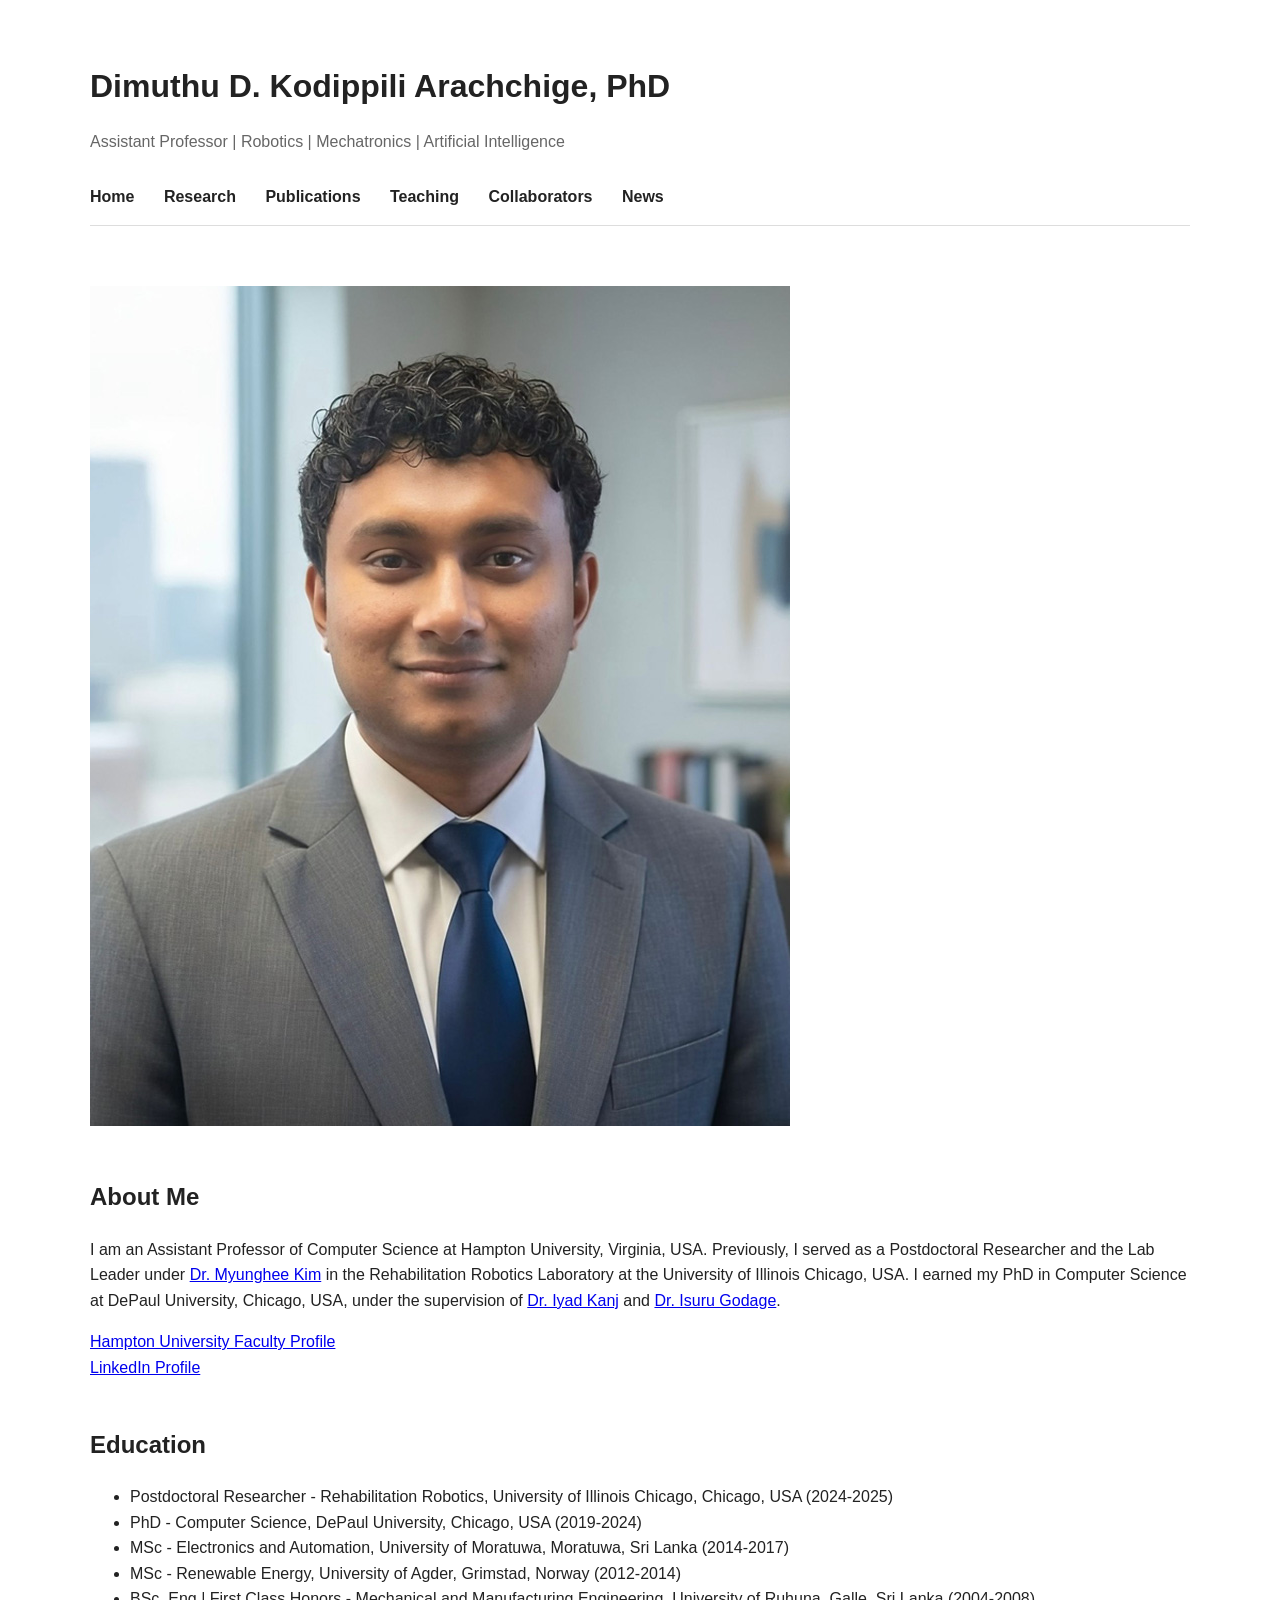
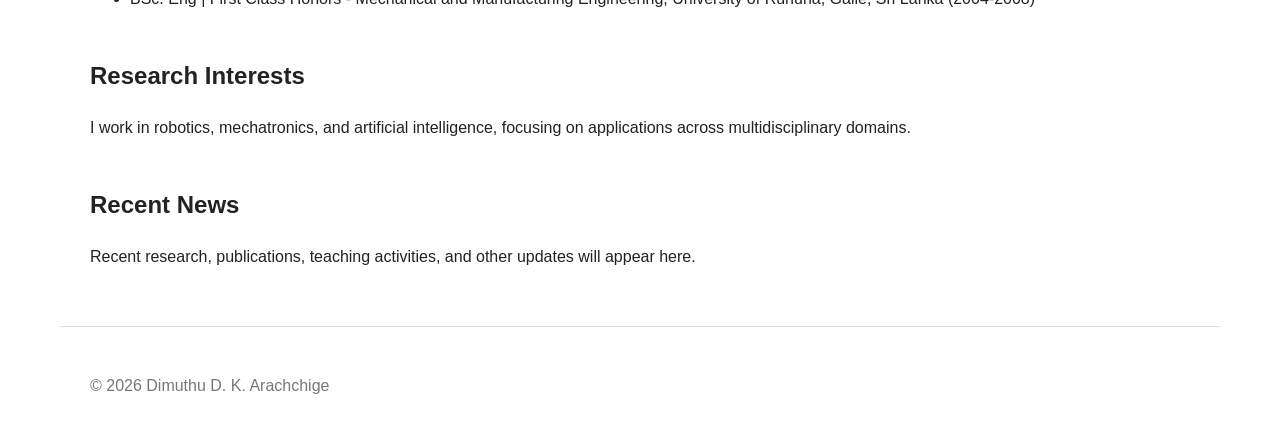
==== index.html @ 6e73e21c "Update index.html" ====
<!DOCTYPE html>
<html lang="en">

<head>
    <meta charset="UTF-8">
    <meta name="viewport" content="width=device-width, initial-scale=1.0">

    <title>Dimuthu D. K. Arachchige</title>

    <link rel="stylesheet" href="assets/css/style.css">
</head>

<body>

<header>
    <h1>Dimuthu D. Kodippili Arachchige, PhD</h1>
    <p>Assistant Professor | Robotics | Mechatronics | Artificial Intelligence</p>

    <nav>
        <a href="index.html">Home</a>
        <a href="research.html">Research</a>
        <a href="publications.html">Publications</a>
        <a href="teaching.html">Teaching</a>
        <a href="collaborators.html">Collaborators</a>
        <a href="news.html">News</a>
    </nav>
</header>

<main>

    <img src="assets/images/profile.jpg"
     alt="Dimuthu D. K. Arachchige"
     class="profile-photo">
    
    <h2>About Me</h2>

    <p>
        I am an Assistant Professor of Computer Science at Hampton University, Virginia, USA. Previously, I served as a Postdoctoral Researcher and the Lab Leader under <a href="https://mie.uic.edu/profiles/myunghee-kim/" target="_blank">Dr. Myunghee Kim</a> 
        in the Rehabilitation Robotics Laboratory at the University of Illinois Chicago, USA. I earned my PhD in Computer Science at DePaul University, Chicago, USA, under the supervision of <a href="https://www.depaul.edu/faculty/iyad-kanj" target="_blank">Dr. Iyad Kanj</a> 
        and <a href="https://engineering.tamu.edu/etid/profiles/godage-isuru.html" target="_blank">Dr. Isuru Godage</a>.    
    </p>
    
    <p>
        <a href="https://home.hamptonu.edu/science/faculty-staff/dimuthu-kodippili-arachchige/" target="_blank">Hampton University Faculty Profile</a>
        <br>

        <a href="https://www.linkedin.com/in/dimuthudharshana/">LinkedIn Profile</a>
    </p>

    <h2>Education</h2>

    <ul>
        <li>Postdoctoral Researcher - Rehabilitation Robotics, University of Illinois Chicago, Chicago, USA (2024-2025)</li>
        <li>PhD - Computer Science, DePaul University, Chicago, USA (2019-2024)</li>
        <li>MSc - Electronics and Automation, University of Moratuwa, Moratuwa, Sri Lanka (2014-2017)</li>
        <li>MSc - Renewable Energy, University of Agder, Grimstad, Norway (2012-2014)</li>
        <li>BSc. Eng | First Class Honors - Mechanical and Manufacturing Engineering, University of Ruhuna, Galle, Sri Lanka (2004-2008)</li>
    </ul>
    
    <h2>Research Interests</h2>

    <p>
        I work in robotics, mechatronics, and artificial intelligence, focusing on applications across multidisciplinary domains.
    </p>

    <h2>Recent News</h2>

    <p>
        Recent research, publications, teaching activities, and other
        updates will appear here.
    </p>

</main>

<footer>
    <p>&copy; 2026 Dimuthu D. K. Arachchige</p>
</footer>

</body>
</html>
---- assets/css/style.css ----
body {
    font-family: Arial, Helvetica, sans-serif;
    margin: 0;
    line-height: 1.6;
    color: #222;
    background: #ffffff;
}

header {
    max-width: 1100px;
    margin: auto;
    padding: 40px 30px 20px;
}

header h1 {
    margin-bottom: 5px;
}

header p {
    color: #666;
}

nav {
    margin-top: 30px;
    padding-bottom: 15px;
    border-bottom: 1px solid #ddd;
}

nav a {
    margin-right: 25px;
    text-decoration: none;
    color: #222;
    font-weight: 600;
}

nav a:hover {
    text-decoration: underline;
}

main {
    max-width: 1100px;
    margin: auto;
    padding: 40px 30px;
}

h2 {
    margin-top: 45px;
}

footer {
    max-width: 1100px;
    margin: auto;
    padding: 30px;
    border-top: 1px solid #ddd;
    color: #777;
}
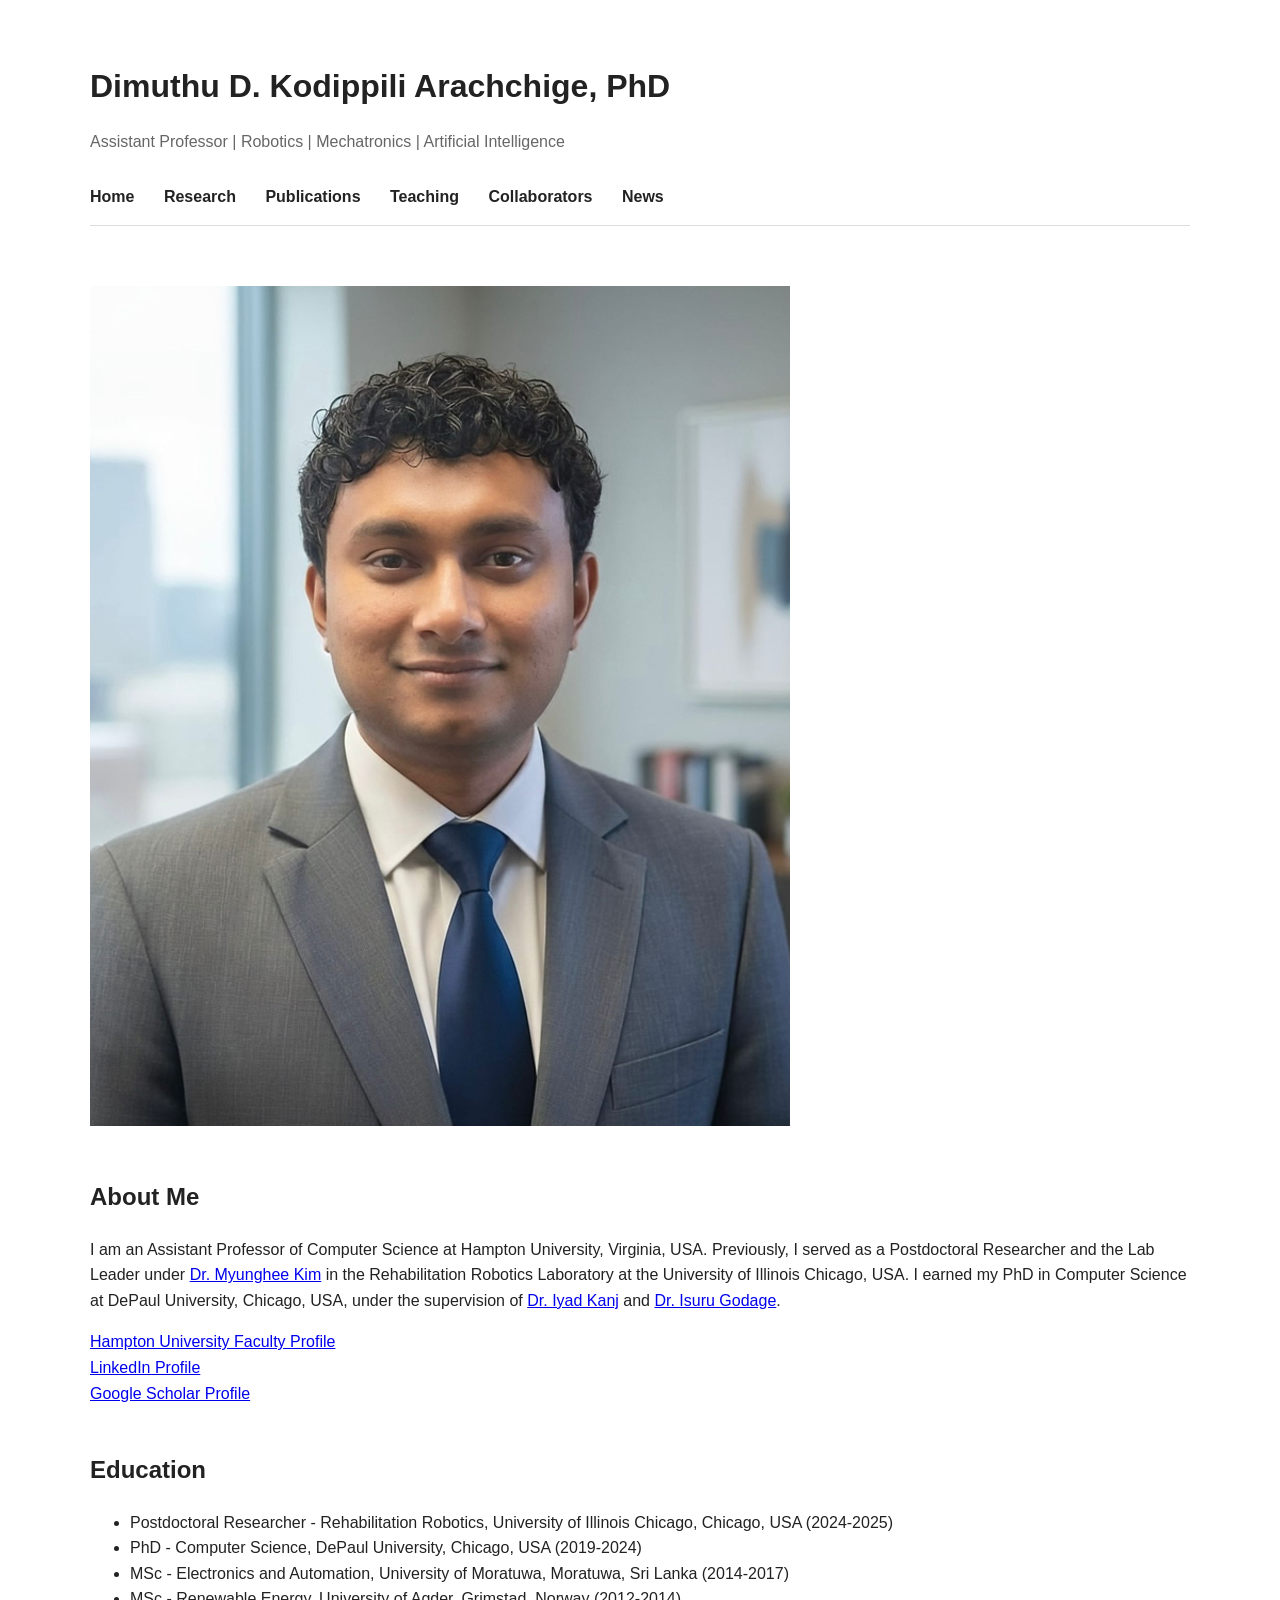
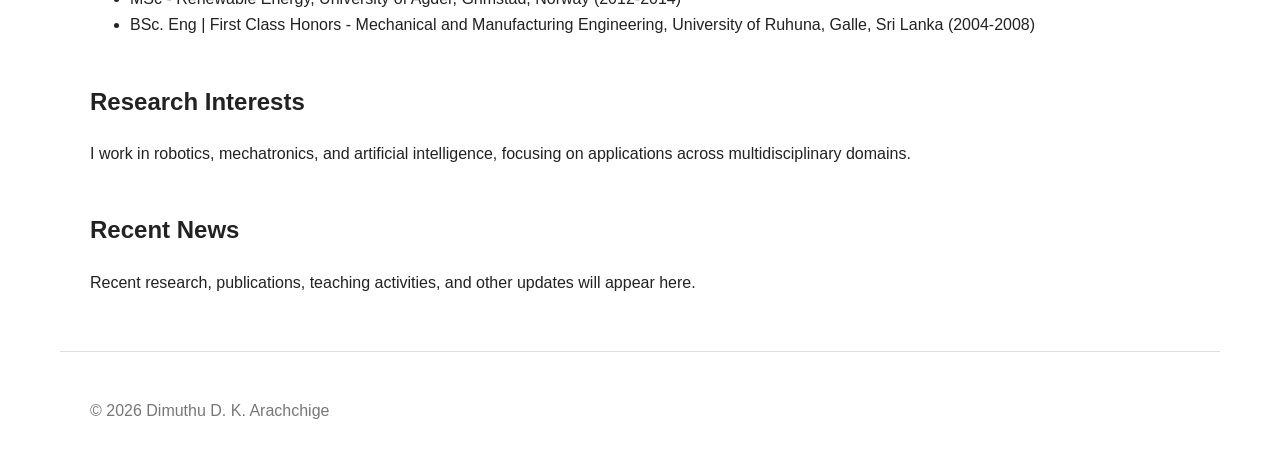
==== commit d5cae4e8: "Update index.html" ====
--- a/index.html
+++ b/index.html
@@ -39,12 +39,15 @@
         in the Rehabilitation Robotics Laboratory at the University of Illinois Chicago, USA. I earned my PhD in Computer Science at DePaul University, Chicago, USA, under the supervision of <a href="https://www.depaul.edu/faculty/iyad-kanj" target="_blank">Dr. Iyad Kanj</a> 
         and <a href="https://engineering.tamu.edu/etid/profiles/godage-isuru.html" target="_blank">Dr. Isuru Godage</a>.    
     </p>
+
+
     
     <p>
         <a href="https://home.hamptonu.edu/science/faculty-staff/dimuthu-kodippili-arachchige/" target="_blank">Hampton University Faculty Profile</a>
         <br>
-
-        <a href="https://www.linkedin.com/in/dimuthudharshana/">LinkedIn Profile</a>
+        <a href="https://www.linkedin.com/in/dimuthudharshana/" target="_blank">LinkedIn Profile</a>
+        <br>
+        <a href="https://scholar.google.com/citations?hl=en&user=IWtwt3IAAAAJ" target="_blank"> Google Scholar Profile </a>
     </p>
 
     <h2>Education</h2>
--- a/assets/css/style.css
+++ b/assets/css/style.css
@@ -54,3 +54,26 @@
     border-top: 1px solid #ddd;
     color: #777;
 }
+
+.publication-list {
+    padding-left: 20px;
+}
+
+.publication-list li {
+    margin-bottom: 18px;
+    line-height: 1.7;
+}
+
+.publication-list a {
+    text-decoration: none;
+}
+
+.publication-list a:hover {
+    text-decoration: underline;
+}
+
+.publication-tag {
+    font-weight: 600;
+    margin-left: 4px;
+}
+
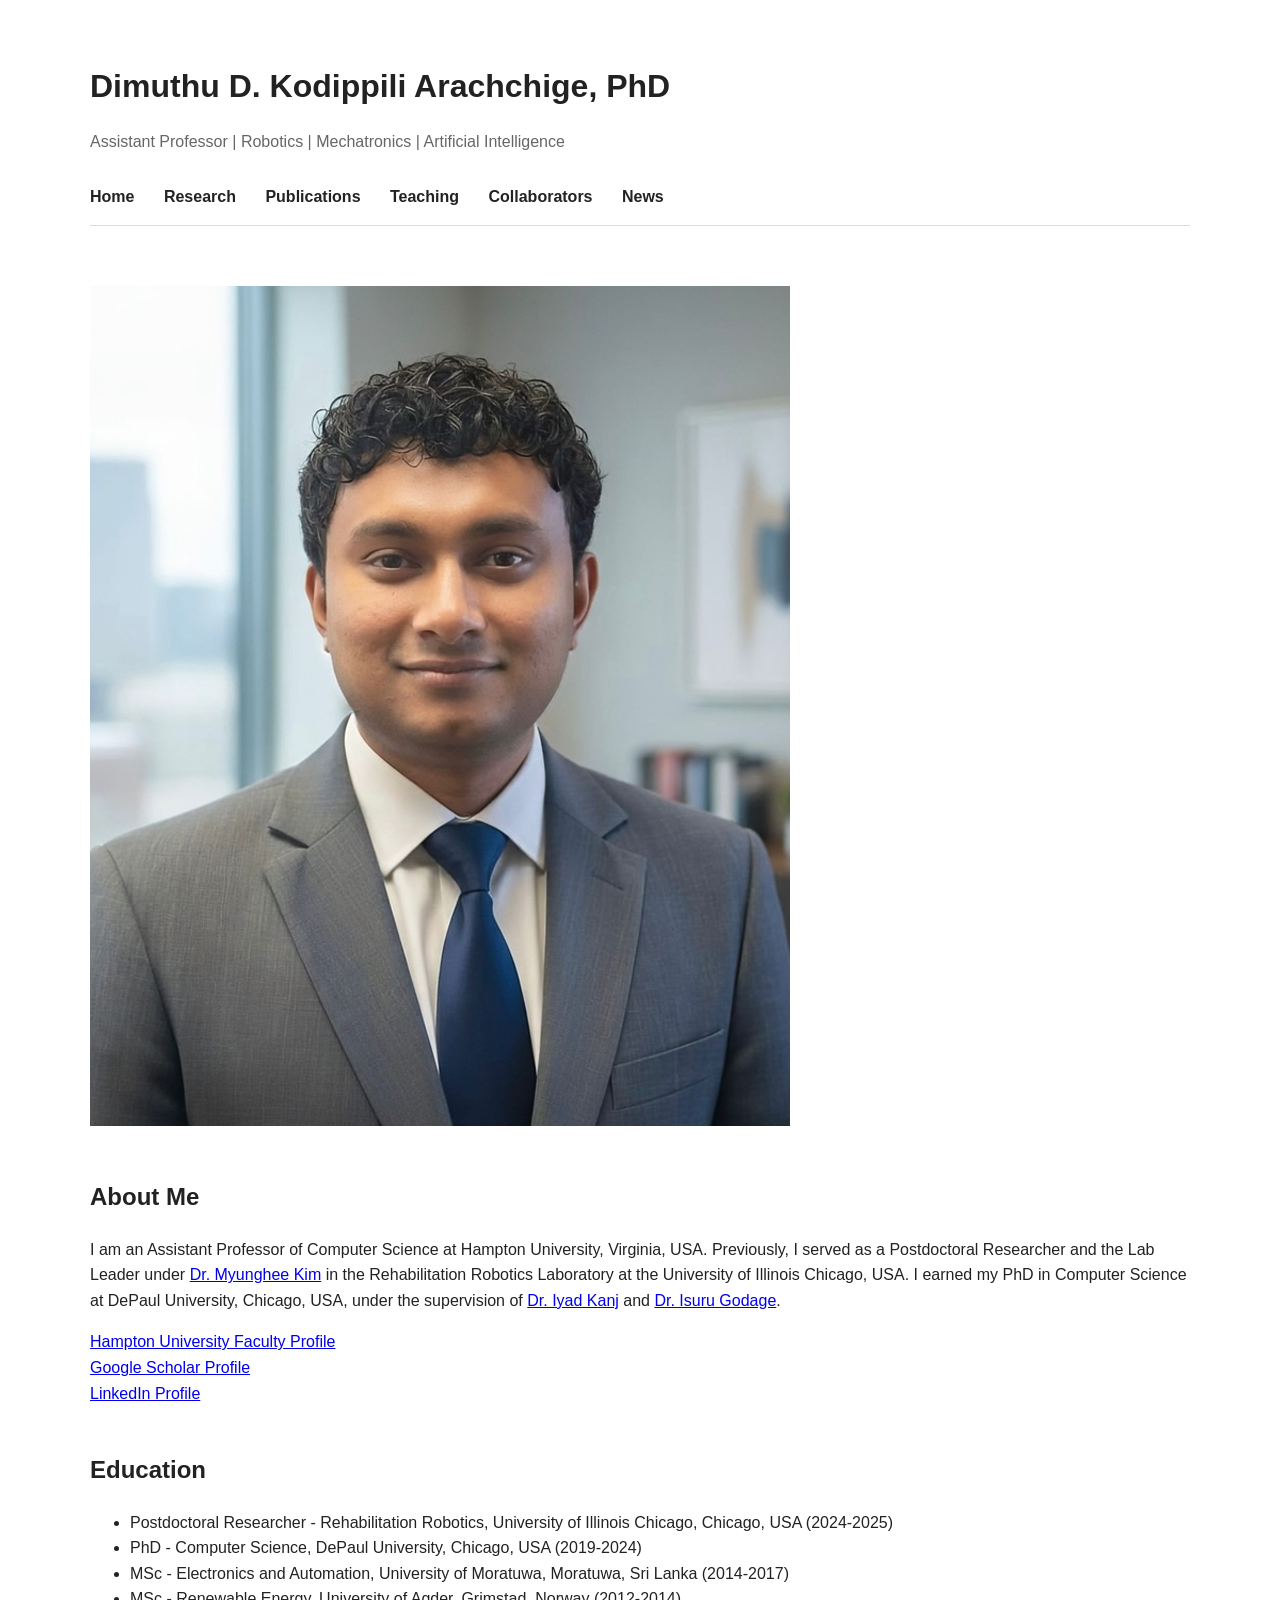
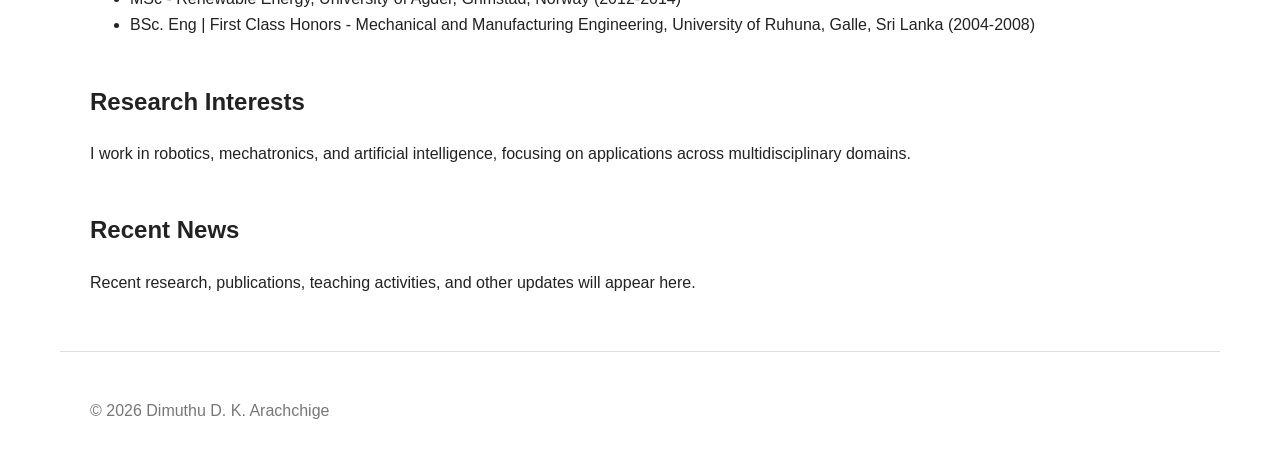
==== commit eb33157b: "Update index.html" ====
--- a/index.html
+++ b/index.html
@@ -45,9 +45,9 @@
     <p>
         <a href="https://home.hamptonu.edu/science/faculty-staff/dimuthu-kodippili-arachchige/" target="_blank">Hampton University Faculty Profile</a>
         <br>
+        <a href="https://scholar.google.com/citations?hl=en&user=IWtwt3IAAAAJ&view_op=list_works&sortby=pubdate" target="_blank"> Google Scholar Profile </a>
+        <br>
         <a href="https://www.linkedin.com/in/dimuthudharshana/" target="_blank">LinkedIn Profile</a>
-        <br>
-        <a href="https://scholar.google.com/citations?hl=en&user=IWtwt3IAAAAJ" target="_blank"> Google Scholar Profile </a>
     </p>
 
     <h2>Education</h2>
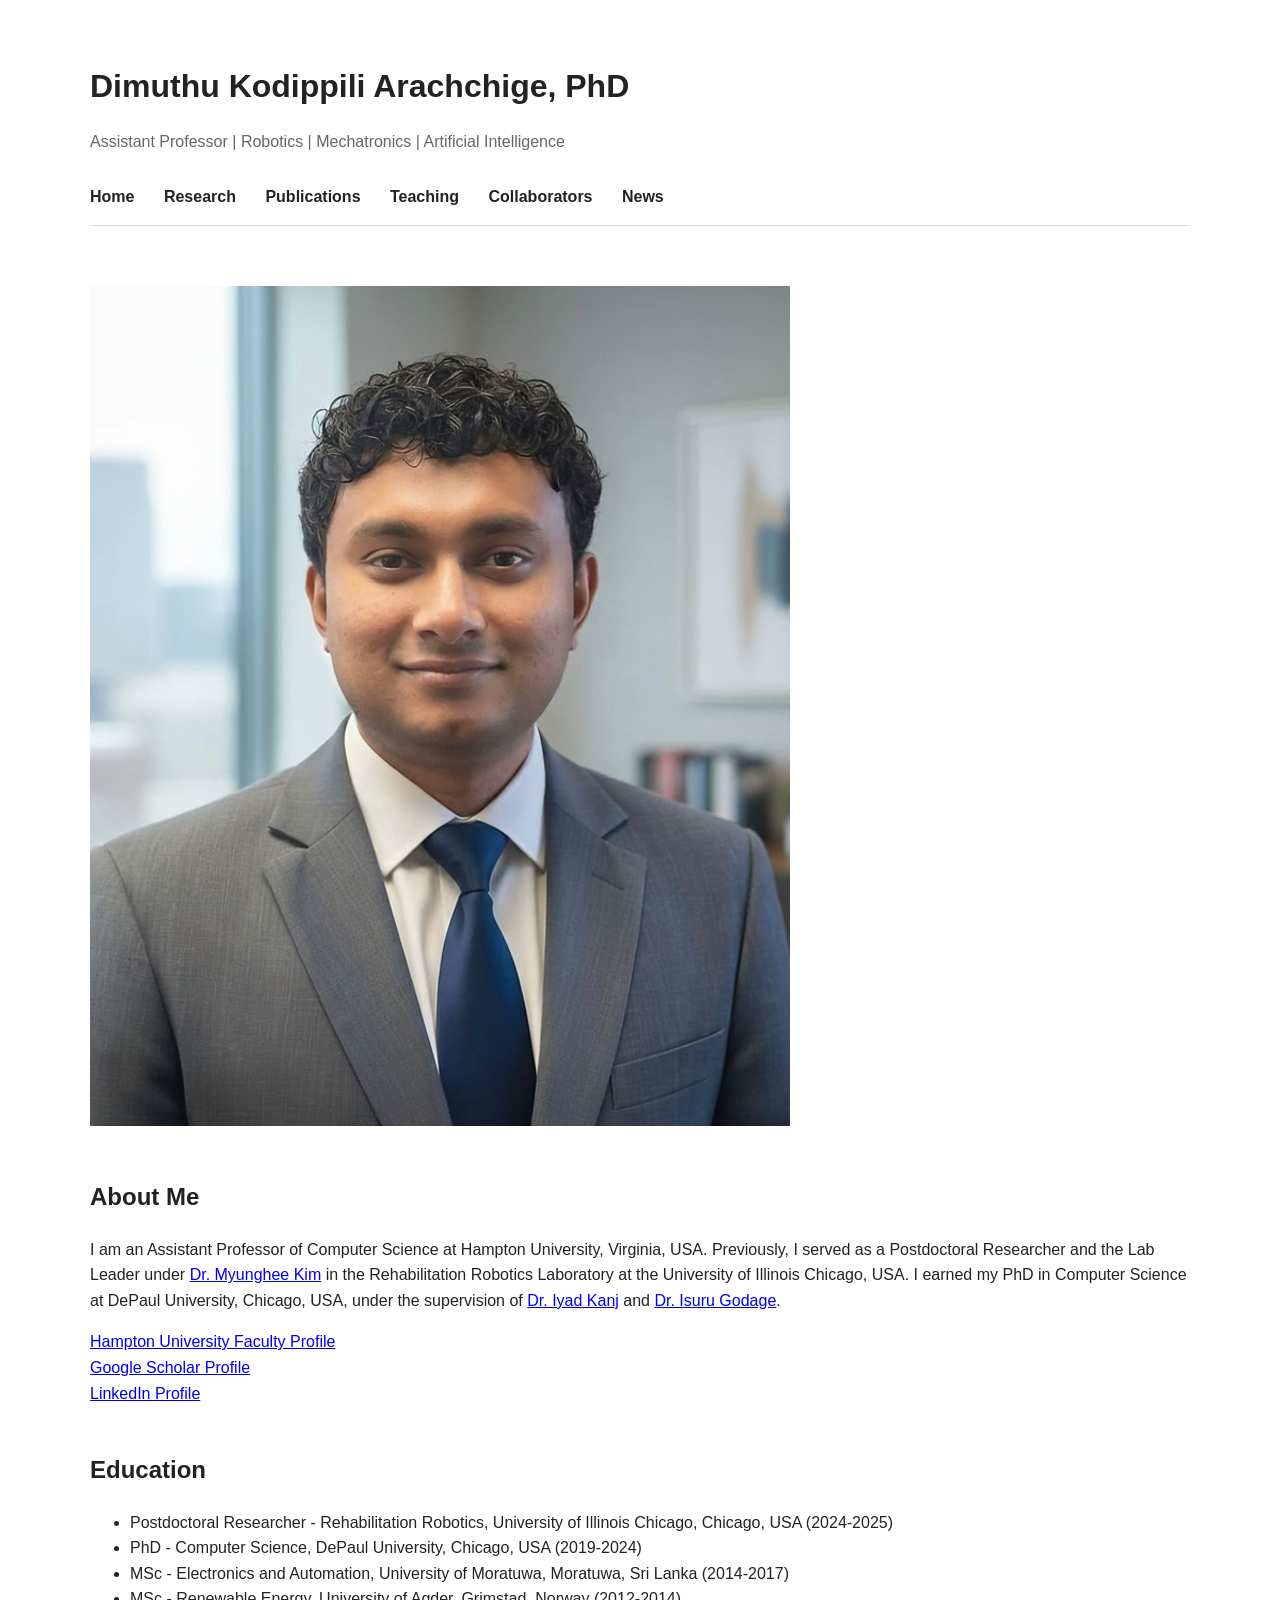
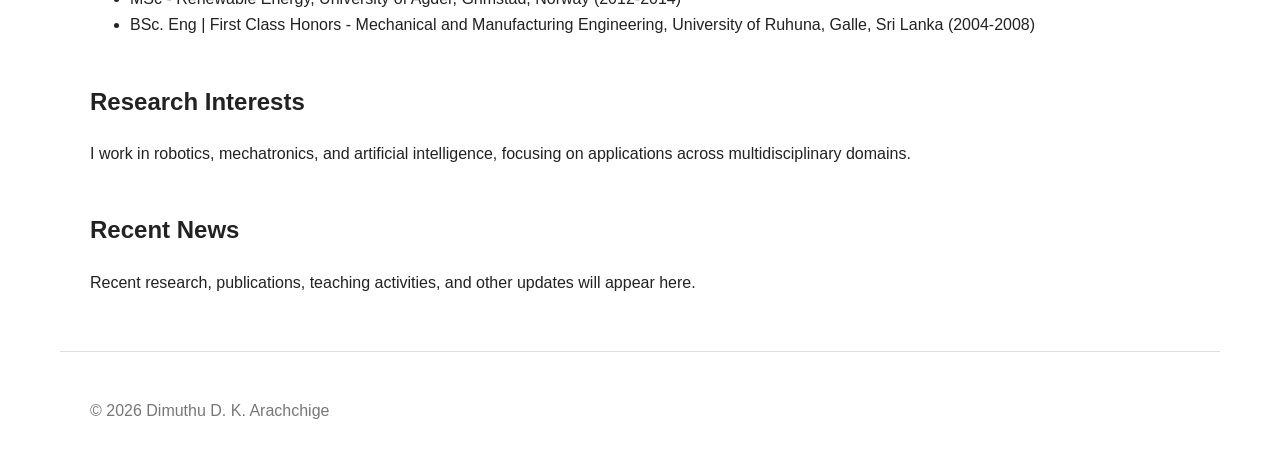
==== commit cf1b568f: "Update index.html" ====
--- a/index.html
+++ b/index.html
@@ -13,7 +13,7 @@
 <body>
 
 <header>
-    <h1>Dimuthu D. Kodippili Arachchige, PhD</h1>
+    <h1>Dimuthu Kodippili Arachchige, PhD</h1>
     <p>Assistant Professor | Robotics | Mechatronics | Artificial Intelligence</p>
 
     <nav>
--- a/assets/css/style.css
+++ b/assets/css/style.css
@@ -56,12 +56,12 @@
 }
 
 .publication-list {
-    padding-left: 20px;
+    padding-left: 25px;
 }
 
 .publication-list li {
     margin-bottom: 18px;
-    line-height: 1.7;
+    line-height: 1.35;
 }
 
 .publication-list a {
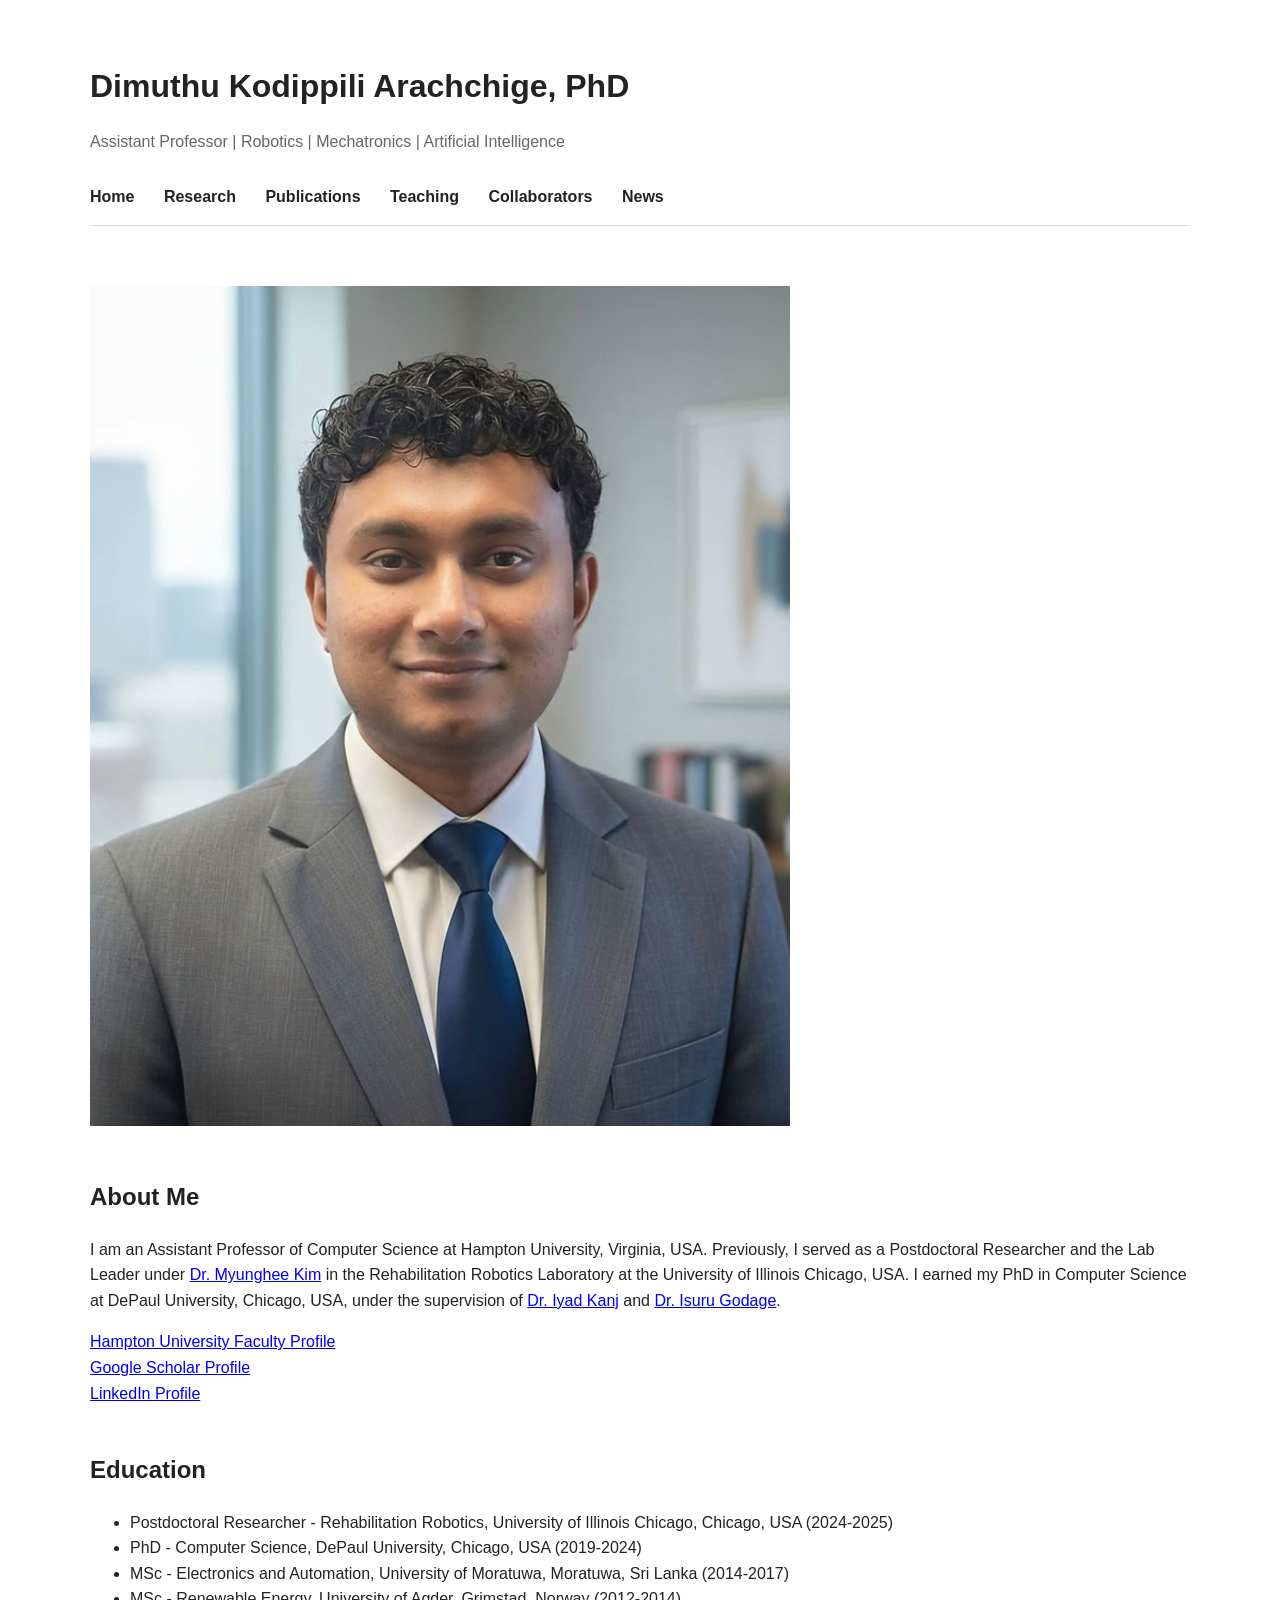
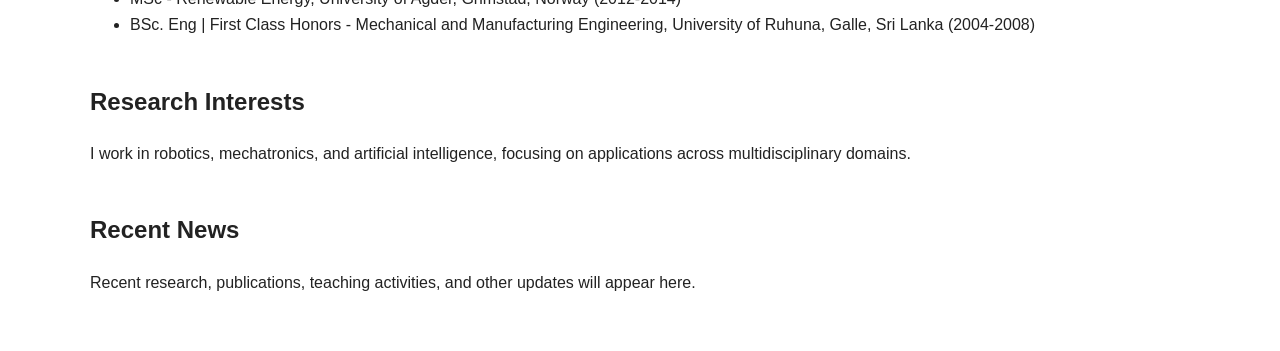
==== commit c4862501: "Update index.html" ====
--- a/index.html
+++ b/index.html
@@ -26,58 +26,77 @@
     </nav>
 </header>
 
-<main>
+<main class="home-layout">
 
-    <img src="assets/images/profile.jpg"
-     alt="Dimuthu D. K. Arachchige"
-     class="profile-photo">
-    
-    <h2>About Me</h2>
+    <!-- LEFT SIDE -->
+    <section class="main-content">
 
-    <p>
-        I am an Assistant Professor of Computer Science at Hampton University, Virginia, USA. Previously, I served as a Postdoctoral Researcher and the Lab Leader under <a href="https://mie.uic.edu/profiles/myunghee-kim/" target="_blank">Dr. Myunghee Kim</a> 
-        in the Rehabilitation Robotics Laboratory at the University of Illinois Chicago, USA. I earned my PhD in Computer Science at DePaul University, Chicago, USA, under the supervision of <a href="https://www.depaul.edu/faculty/iyad-kanj" target="_blank">Dr. Iyad Kanj</a> 
-        and <a href="https://engineering.tamu.edu/etid/profiles/godage-isuru.html" target="_blank">Dr. Isuru Godage</a>.    
-    </p>
+        <img src="assets/images/profile.jpg"
+             alt="Dimuthu D. K. Arachchige"
+             class="profile-photo">
+
+        <h2>About Me</h2>
+
+        <p>
+            I am an Assistant Professor of Computer Science at Hampton University, Virginia, USA.
+            Previously, I served as a Postdoctoral Researcher and the Lab Leader under
+            <a href="https://mie.uic.edu/profiles/myunghee-kim/" target="_blank">Dr. Myunghee Kim</a>
+            in the Rehabilitation Robotics Laboratory at the University of Illinois Chicago, USA.
+            I earned my PhD in Computer Science at DePaul University, Chicago, USA, under the supervision of
+            <a href="https://www.depaul.edu/faculty/iyad-kanj" target="_blank">Dr. Iyad Kanj</a>
+            and
+            <a href="https://engineering.tamu.edu/etid/profiles/godage-isuru.html" target="_blank">Dr. Isuru Godage</a>.
+        </p>
+
+        <p>
+            <a href="https://home.hamptonu.edu/science/faculty-staff/dimuthu-kodippili-arachchige/"
+               target="_blank">
+                Hampton University Faculty Profile
+            </a>
+            <br>
+
+            <a href="https://scholar.google.com/citations?hl=en&user=IWtwt3IAAAAJ&view_op=list_works&sortby=pubdate"
+               target="_blank">
+                Google Scholar Profile
+            </a>
+            <br>
+
+            <a href="https://www.linkedin.com/in/dimuthudharshana/"
+               target="_blank">
+                LinkedIn Profile
+            </a>
+        </p>
+
+        <h2>Education</h2>
+
+        <ul>
+            <li>Postdoctoral Researcher - Rehabilitation Robotics, University of Illinois Chicago, Chicago, USA (2024-2025)</li>
+            <li>PhD - Computer Science, DePaul University, Chicago, USA (2019-2024)</li>
+            <li>MSc - Electronics and Automation, University of Moratuwa, Moratuwa, Sri Lanka (2014-2017)</li>
+            <li>MSc - Renewable Energy, University of Agder, Grimstad, Norway (2012-2014)</li>
+            <li>BSc. Eng | First Class Honors - Mechanical and Manufacturing Engineering, University of Ruhuna, Galle, Sri Lanka (2004-2008)</li>
+        </ul>
+
+        <h2>Research Interests</h2>
+
+        <p>
+            I work in robotics, mechatronics, and artificial intelligence,
+            focusing on applications across multidisciplinary domains.
+        </p>
+
+    </section>
 
 
-    
-    <p>
-        <a href="https://home.hamptonu.edu/science/faculty-staff/dimuthu-kodippili-arachchige/" target="_blank">Hampton University Faculty Profile</a>
-        <br>
-        <a href="https://scholar.google.com/citations?hl=en&user=IWtwt3IAAAAJ&view_op=list_works&sortby=pubdate" target="_blank"> Google Scholar Profile </a>
-        <br>
-        <a href="https://www.linkedin.com/in/dimuthudharshana/" target="_blank">LinkedIn Profile</a>
-    </p>
+    <!-- RIGHT SIDE -->
+    <aside class="news-sidebar">
 
-    <h2>Education</h2>
+        <h2>Recent News</h2>
 
-    <ul>
-        <li>Postdoctoral Researcher - Rehabilitation Robotics, University of Illinois Chicago, Chicago, USA (2024-2025)</li>
-        <li>PhD - Computer Science, DePaul University, Chicago, USA (2019-2024)</li>
-        <li>MSc - Electronics and Automation, University of Moratuwa, Moratuwa, Sri Lanka (2014-2017)</li>
-        <li>MSc - Renewable Energy, University of Agder, Grimstad, Norway (2012-2014)</li>
-        <li>BSc. Eng | First Class Honors - Mechanical and Manufacturing Engineering, University of Ruhuna, Galle, Sri Lanka (2004-2008)</li>
-    </ul>
-    
-    <h2>Research Interests</h2>
+        <p>
+            Recent research, publications, teaching activities,
+            and other updates will appear here.
+        </p>
 
-    <p>
-        I work in robotics, mechatronics, and artificial intelligence, focusing on applications across multidisciplinary domains.
-    </p>
-
-    <h2>Recent News</h2>
-
-    <p>
-        Recent research, publications, teaching activities, and other
-        updates will appear here.
-    </p>
+    </aside>
 
 </main>
-
-<footer>
-    <p>&copy; 2026 Dimuthu D. K. Arachchige</p>
-</footer>
-
-</body>
-</html>
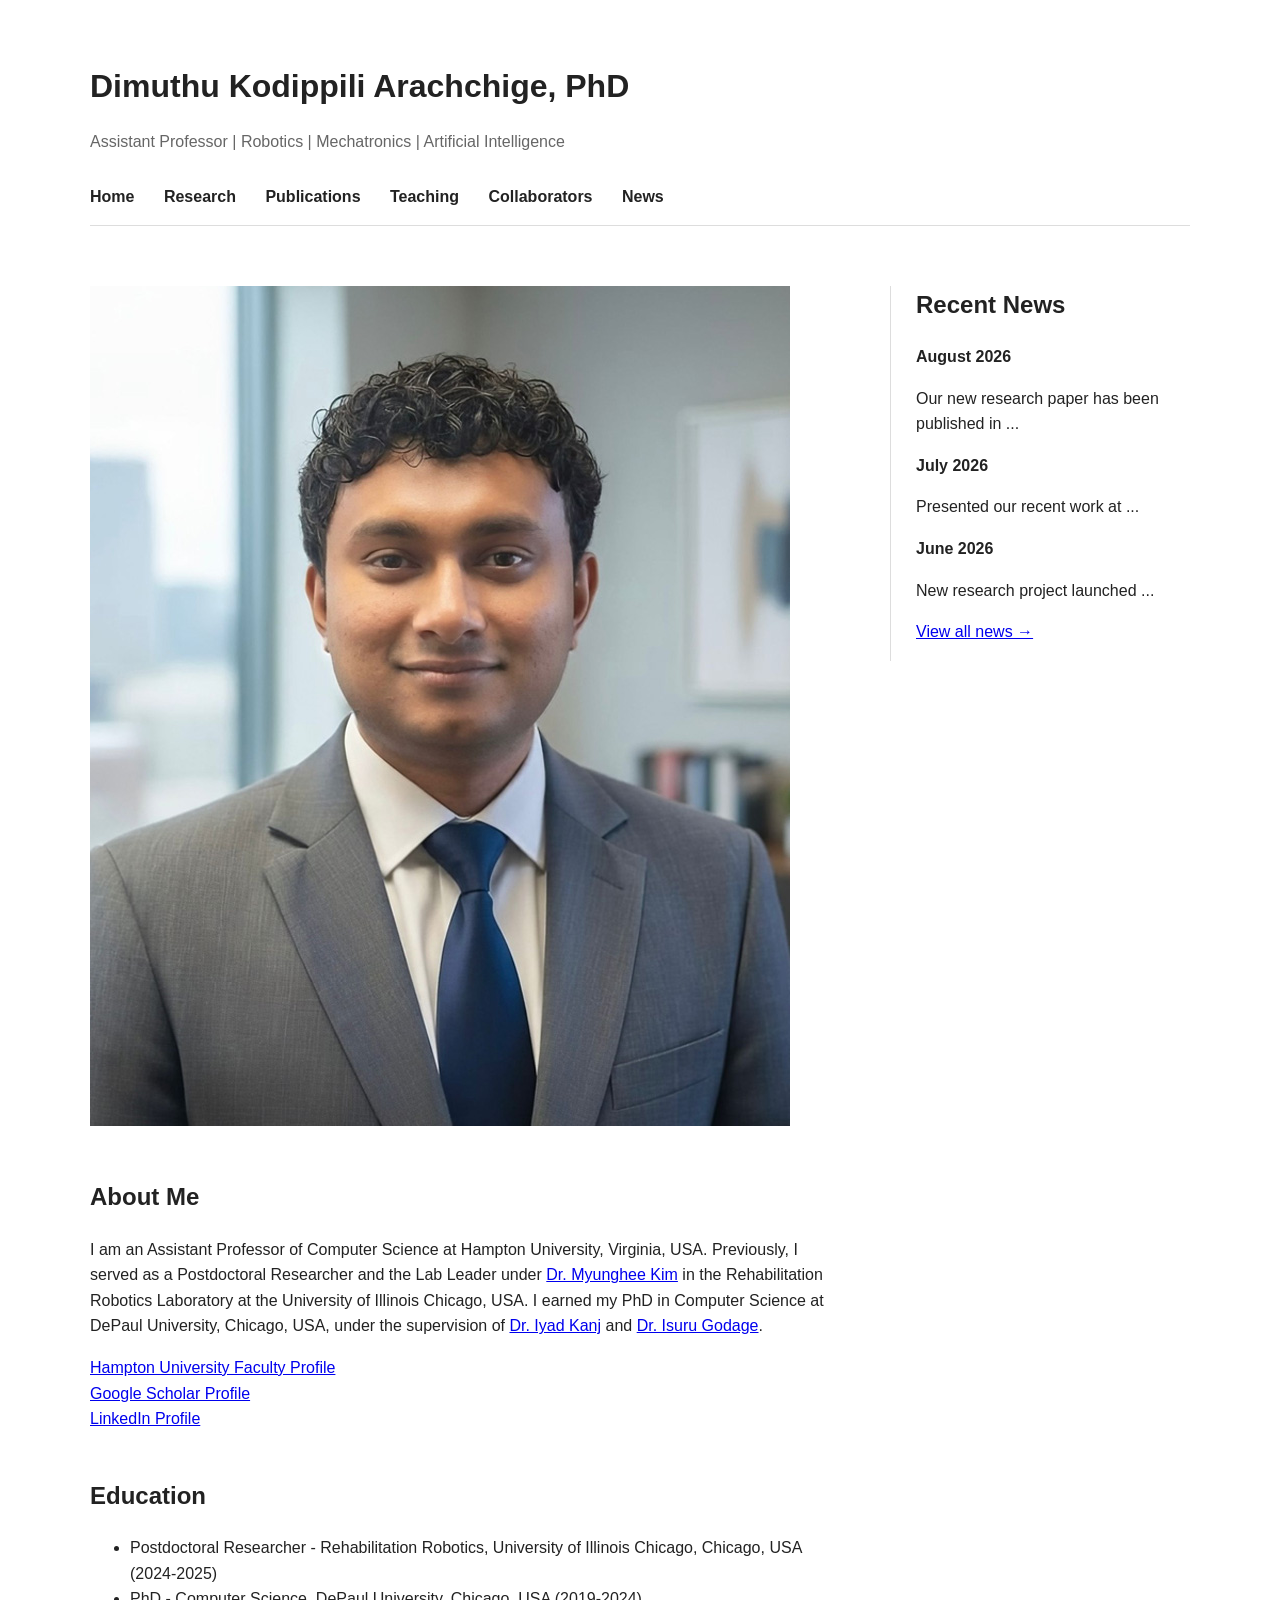
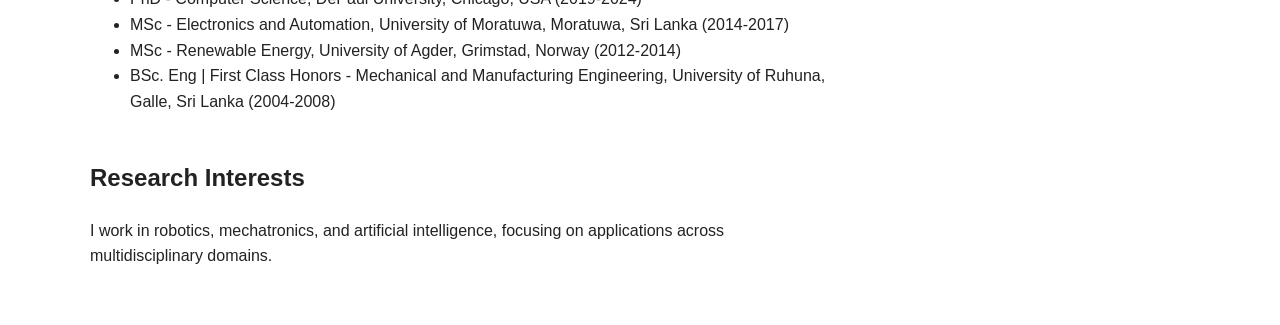
==== commit a7c72fa1: "Update index.html" ====
--- a/index.html
+++ b/index.html
@@ -88,15 +88,29 @@
 
 
     <!-- RIGHT SIDE -->
-    <aside class="news-sidebar">
+<aside class="news-sidebar">
 
-        <h2>Recent News</h2>
+    <h2>Recent News</h2>
 
-        <p>
-            Recent research, publications, teaching activities,
-            and other updates will appear here.
-        </p>
+    <div class="news-item">
+        <strong>August 2026</strong>
+        <p>Our new research paper has been published in ...</p>
+    </div>
 
-    </aside>
+    <div class="news-item">
+        <strong>July 2026</strong>
+        <p>Presented our recent work at ...</p>
+    </div>
+
+    <div class="news-item">
+        <strong>June 2026</strong>
+        <p>New research project launched ...</p>
+    </div>
+
+    <p>
+        <a href="news.html">View all news →</a>
+    </p>
+
+</aside>
 
 </main>
--- a/assets/css/style.css
+++ b/assets/css/style.css
@@ -77,3 +77,40 @@
     margin-left: 4px;
 }
 
+/* Two-column homepage layout */
+
+.home-layout {
+    display: grid;
+    grid-template-columns: minmax(0, 1fr) 300px;
+    gap: 50px;
+    align-items: start;
+}
+
+.main-content {
+    min-width: 0;
+}
+
+.news-sidebar {
+    border-left: 1px solid #ddd;
+    padding-left: 25px;
+}
+
+.news-sidebar h2 {
+    margin-top: 0;
+}
+
+@media (max-width: 800px) {
+
+    .home-layout {
+        grid-template-columns: 1fr;
+        gap: 25px;
+    }
+
+    .news-sidebar {
+        border-left: none;
+        border-top: 1px solid #ddd;
+        padding-left: 0;
+        padding-top: 20px;
+    }
+
+}
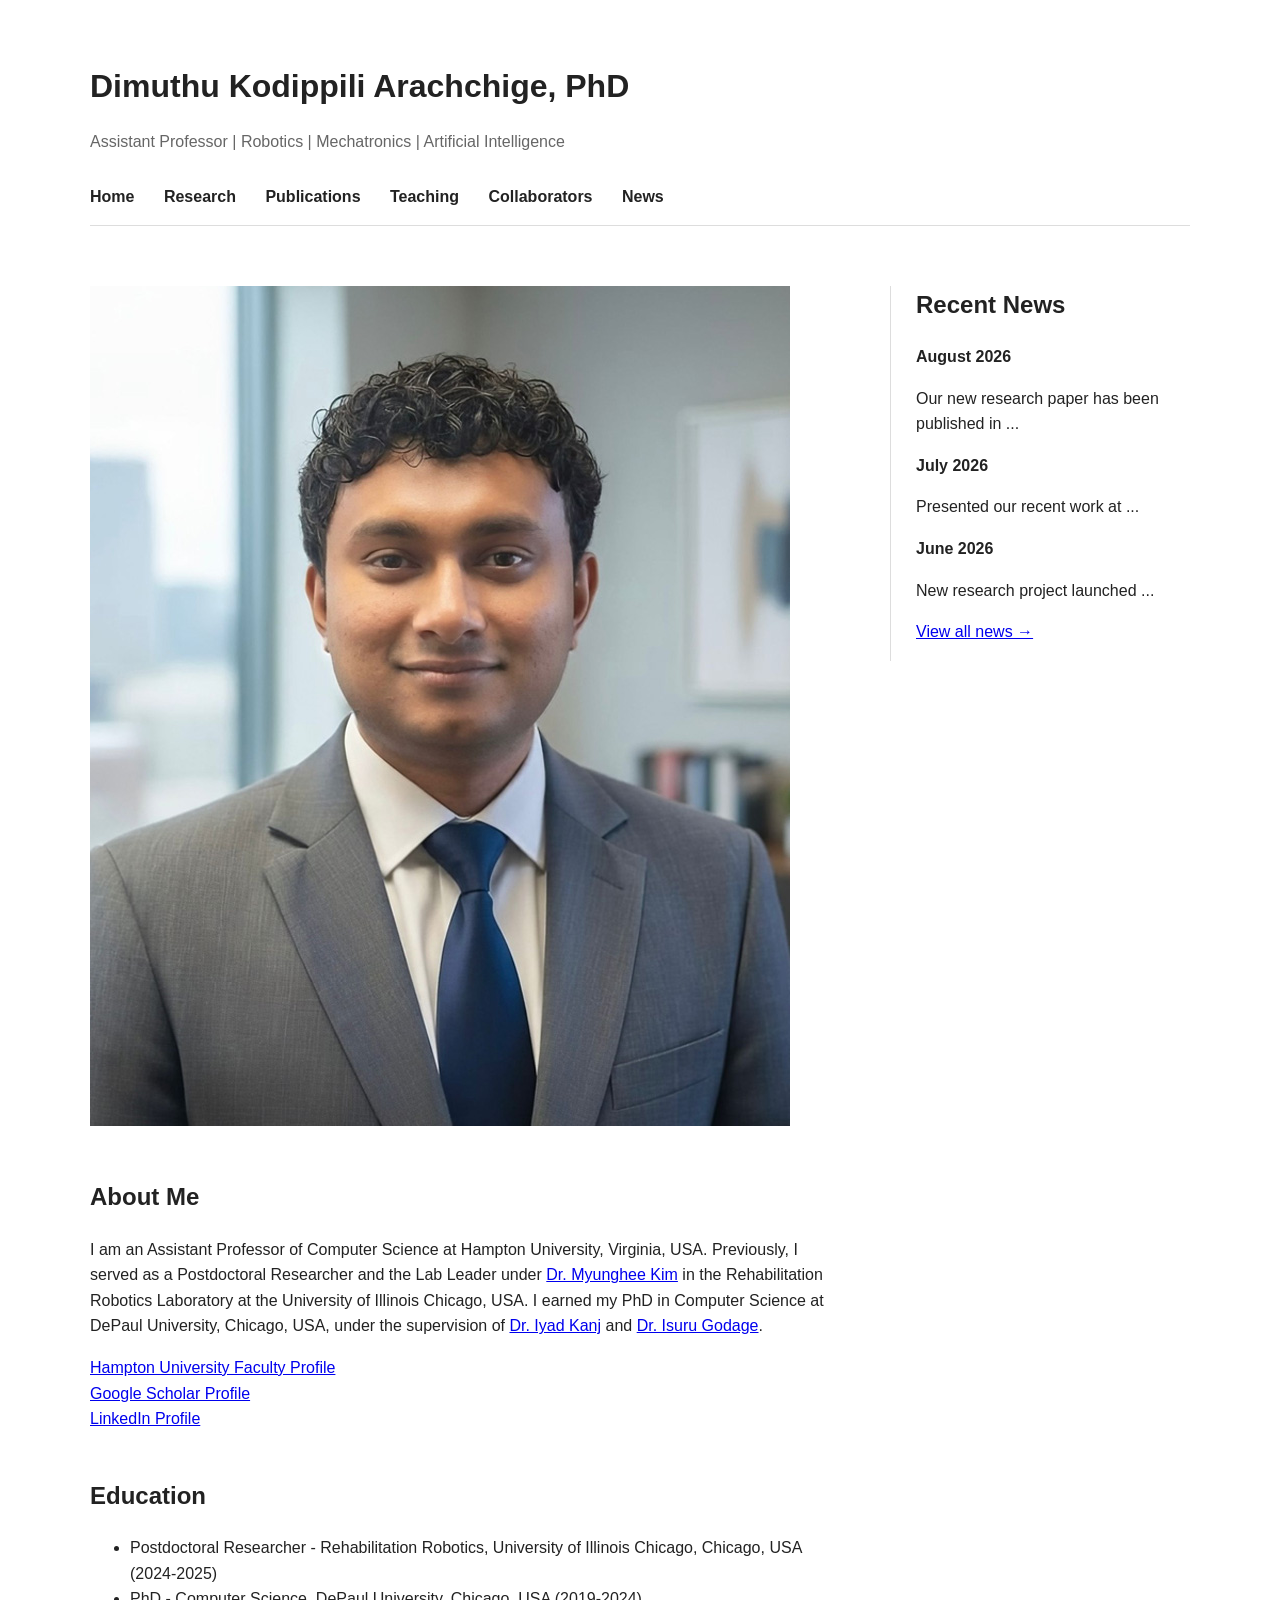
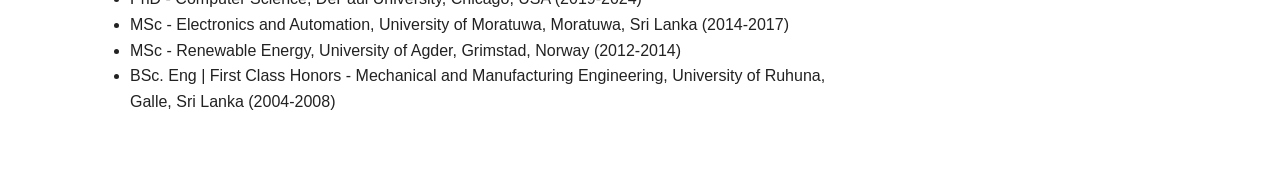
==== commit 2dab017a: "Update index.html" ====
--- a/index.html
+++ b/index.html
@@ -77,13 +77,6 @@
             <li>BSc. Eng | First Class Honors - Mechanical and Manufacturing Engineering, University of Ruhuna, Galle, Sri Lanka (2004-2008)</li>
         </ul>
 
-        <h2>Research Interests</h2>
-
-        <p>
-            I work in robotics, mechatronics, and artificial intelligence,
-            focusing on applications across multidisciplinary domains.
-        </p>
-
     </section>
 
 
